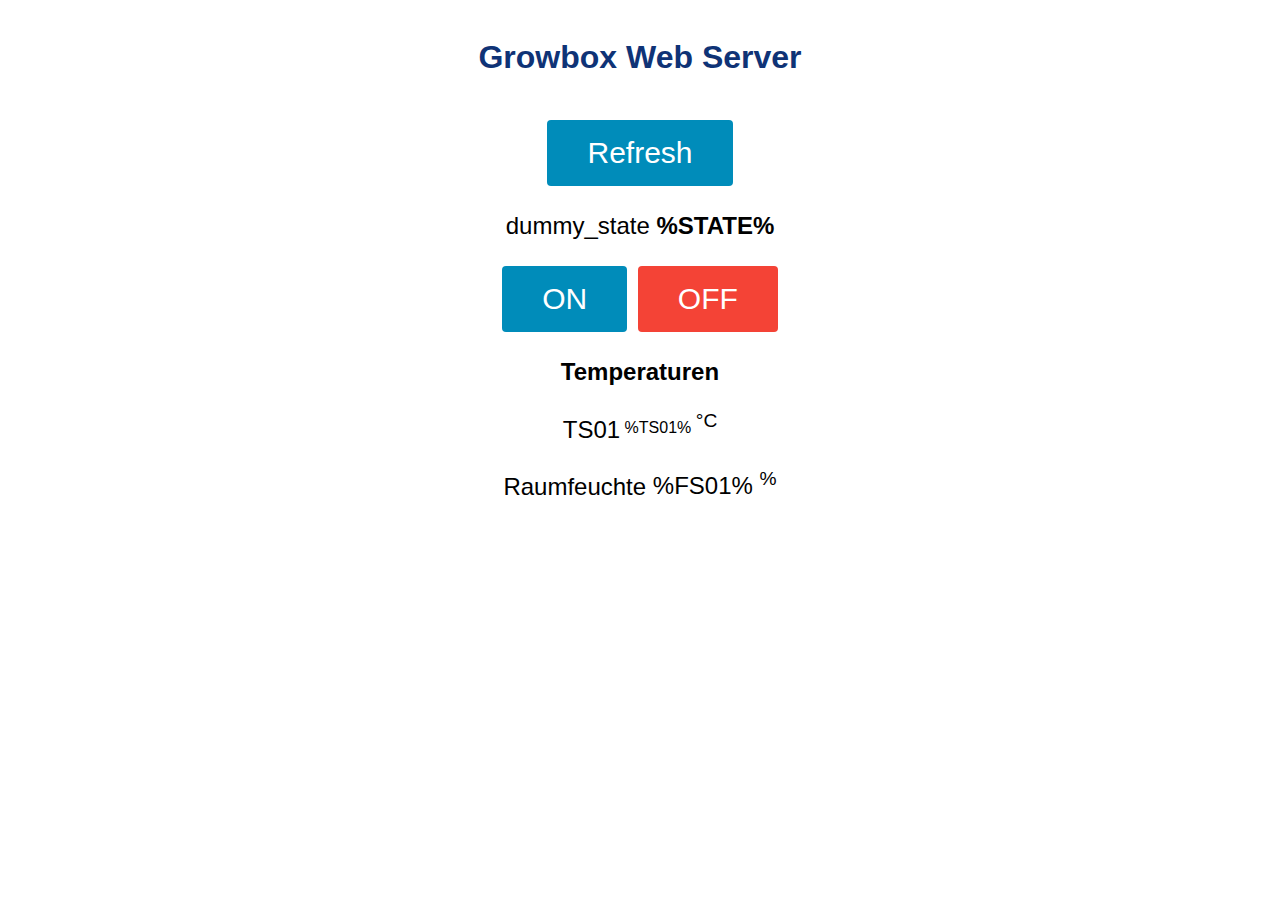
==== ESP8266/data/index.html @ f26ef83e "Update index.html" ====
<!DOCTYPE html>
<!-- 
  Johannes Huber
  https://github.com/joehubi/growbox
-->
<html>
<head>
  <title>Growbox Web Server</title>
  <meta name="viewport" content="width=device-width, initial-scale=1">
  <link rel="icon" href="data:,">
  <link rel="stylesheet" type="text/css" href="style.css">
</head>
<body>
  <h1>Growbox Web Server</h1>
  <p>
	<a href="/"><button class="button button3">Refresh</button></a>
  </p>
  <p>dummy_state<strong> %STATE%</strong></p>
  <p>
    <a href="/on"><button class="button">ON</button></a>
    <a href="/off"><button class="button button2">OFF</button></a>
  </p>
  <p>
    <p><strong>Temperaturen</strong> </p>
    <span class="sensor-labels">TS01</span>
    <span id="TS01">%TS01%</span>
    <sup class="units">&deg;C</sup>
  </p>
  <p>
    <span class="sensor-labels">Raumfeuchte</span>
    <span id="FS01">%FS01%</span>
    <sup class="units">&#37;</sup>
  </p>
</body>
</html>
---- ESP8266/data/style.css ----
/***
   Johannes Huber
   https://github.com/joehubi/growbox
***/

html {
  font-family: Arial;
  display: inline-block;
  margin: 0px auto;
  text-align: center;
}
h1 {
  color: #0F3376;
  padding: 2vh;
}
p {
  font-size: 1.5rem;
}
.button {
  display: inline-block;
  background-color: #008CBA;
  border: none;
  border-radius: 4px;
  color: white;
  padding: 16px 40px;
  text-decoration: none;
  font-size: 30px;
  margin: 2px;
  cursor: pointer;
}
.button2 {
  background-color: #f44336;
}
.units {
  font-size: 1.2rem;
 }
.sensor-labels {
  font-size: 1.5rem;
  vertical-align:middle;
  padding-bottom: 15px;
}
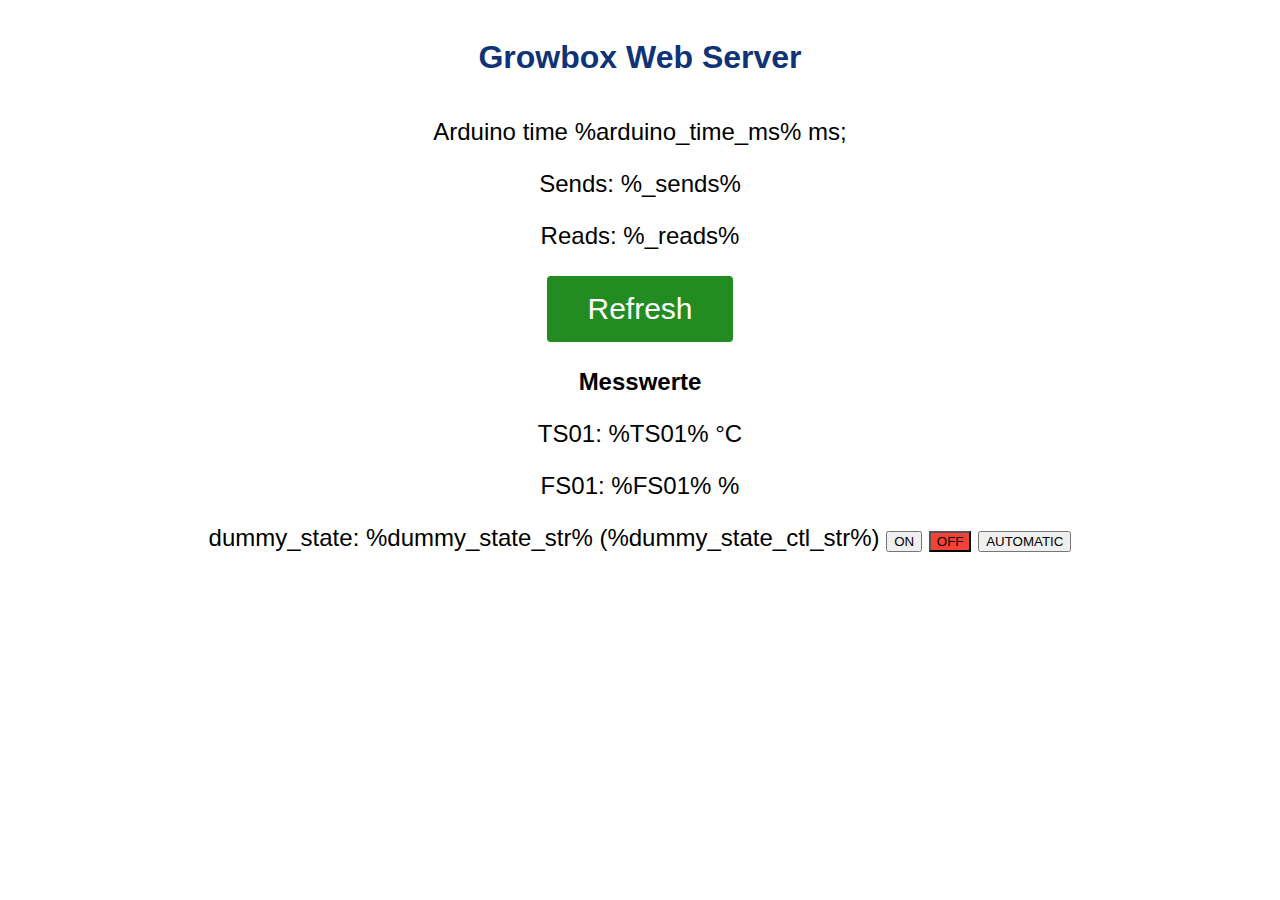
==== commit 4e074269: "Update index.html" ====
--- a/ESP8266/data/index.html
+++ b/ESP8266/data/index.html
@@ -5,31 +5,72 @@
 -->
 <html>
 <head>
-  <title>Growbox Web Server</title>
-  <meta name="viewport" content="width=device-width, initial-scale=1">
-  <link rel="icon" href="data:,">
-  <link rel="stylesheet" type="text/css" href="style.css">
+	<title>Growbox Web Server</title>
+	<meta name="viewport" content="width=device-width, initial-scale=1">
+	<link rel="icon" href="data:,">
+	<link rel="stylesheet" type="text/css" href="style.css">
 </head>
 <body>
-  <h1>Growbox Web Server</h1>
-  <p>
-	<a href="/"><button class="button button3">Refresh</button></a>
-  </p>
-  <p>dummy_state<strong> %STATE%</strong></p>
-  <p>
-    <a href="/on"><button class="button">ON</button></a>
-    <a href="/off"><button class="button button2">OFF</button></a>
-  </p>
-  <p>
-    <p><strong>Temperaturen</strong> </p>
-    <span class="sensor-labels">TS01</span>
-    <span id="TS01">%TS01%</span>
-    <sup class="units">&deg;C</sup>
-  </p>
-  <p>
-    <span class="sensor-labels">Raumfeuchte</span>
-    <span id="FS01">%FS01%</span>
-    <sup class="units">&#37;</sup>
-  </p>
+	<h1>Growbox Web Server</h1>
+	<p>
+		Arduino time
+		<span
+			class="label_1"
+			id="arduino_time_ms">
+			%arduino_time_ms%
+		</span>
+		ms;
+	</p>
+		<p>
+		Sends:
+		<span
+			class="label_1"
+			id="_sends">
+			%_sends%
+		</span>
+	</p>
+		<p>
+		Reads:
+		<span
+			class="label_1"
+			id="_reads">
+			%_reads%
+		</span>
+	</p>
+	<p>
+		<a href="/"><button class="button button3">Refresh</button></a>
+	</p>
+	<p>
+		<strong>Messwerte</strong>
+	</p>
+	<p>
+		TS01:
+		<span 
+			class="label_1"
+			id="TS01">
+			%TS01%
+		</span>
+		&deg;C
+	</p>
+	<p>
+		FS01:
+		<span
+			class="label_1"
+			id="FS01">
+			%FS01%
+		</span>
+		&#37;
+	</p>
+	<p>
+		dummy_state:
+		<span
+			class="label_1">
+			%dummy_state_str% (%dummy_state_ctl_str%)
+		</span>
+		
+		<a href="/b1_on"><button class="button_small">ON</button></a>
+		<a href="/b1_off"><button class="button_small button2">OFF</button></a>
+		<a href="/b1_auto"><button class="button_small button4">AUTOMATIC</button></a>
+	</p>
 </body>
 </html>
--- a/ESP8266/data/style.css
+++ b/ESP8266/data/style.css
@@ -31,6 +31,9 @@
 .button2 {
   background-color: #f44336;
 }
+.button3 {
+  background-color: #228B22;
+}
 .units {
   font-size: 1.2rem;
  }
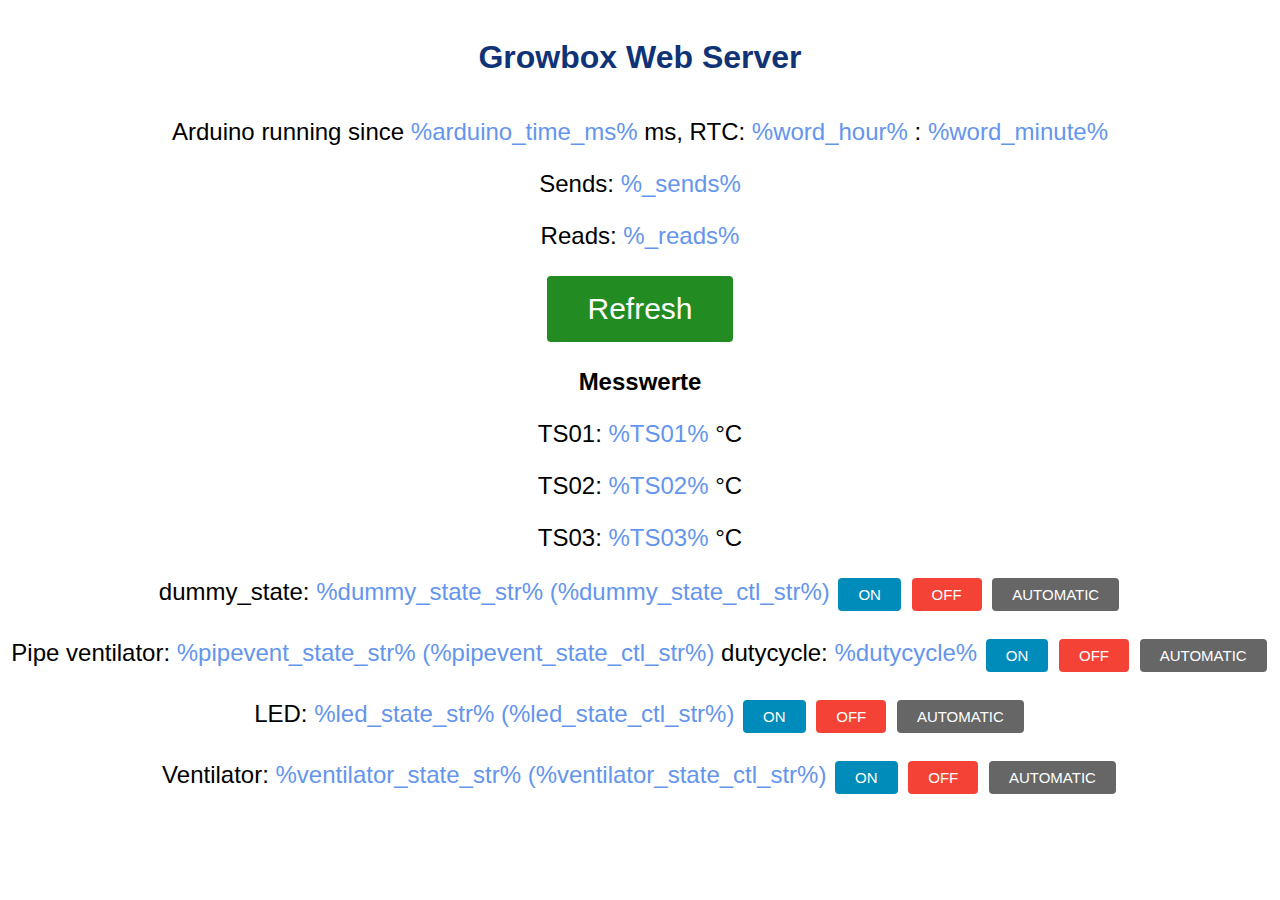
==== commit d7265c60: "Add files via upload" ====
--- a/ESP8266/data/index.html
+++ b/ESP8266/data/index.html
@@ -13,15 +13,26 @@
 <body>
 	<h1>Growbox Web Server</h1>
 	<p>
-		Arduino time
+		Arduino running since 
 		<span
 			class="label_1"
 			id="arduino_time_ms">
 			%arduino_time_ms%
 		</span>
-		ms;
+		ms, RTC:
+		<span
+			class="label_1"
+			id="word_hour">
+			%word_hour%
+		</span>
+		:
+		<span
+			class="label_1"
+			id="word_minute">
+			%word_minute%
+		</span>
 	</p>
-		<p>
+	<p>
 		Sends:
 		<span
 			class="label_1"
@@ -29,7 +40,7 @@
 			%_sends%
 		</span>
 	</p>
-		<p>
+	<p>
 		Reads:
 		<span
 			class="label_1"
@@ -53,14 +64,23 @@
 		&deg;C
 	</p>
 	<p>
-		FS01:
-		<span
+		TS02:
+		<span 
 			class="label_1"
-			id="FS01">
-			%FS01%
+			id="TS02">
+			%TS02%
 		</span>
-		&#37;
+		&deg;C
 	</p>
+	<p>
+		TS03:
+		<span 
+			class="label_1"
+			id="TS03">
+			%TS03%
+		</span>
+		&deg;C
+	</p>	
 	<p>
 		dummy_state:
 		<span
@@ -72,5 +92,43 @@
 		<a href="/b1_off"><button class="button_small button2">OFF</button></a>
 		<a href="/b1_auto"><button class="button_small button4">AUTOMATIC</button></a>
 	</p>
+	<p>
+		Pipe ventilator:
+		<span
+			class="label_1">
+			%pipevent_state_str% (%pipevent_state_ctl_str%)
+		</span>
+		dutycycle:
+		<span
+			class="label_1"
+			id="dutycycle">
+			%dutycycle%
+		</span>		
+		<a href="/b2_on"><button class="button_small">ON</button></a>
+		<a href="/b2_off"><button class="button_small button2">OFF</button></a>
+		<a href="/b2_auto"><button class="button_small button4">AUTOMATIC</button></a>
+	</p>
+	<p>
+		LED:
+		<span
+			class="label_1">
+			%led_state_str% (%led_state_ctl_str%)
+		</span>
+		
+		<a href="/b3_on"><button class="button_small">ON</button></a>
+		<a href="/b3_off"><button class="button_small button2">OFF</button></a>
+		<a href="/b3_auto"><button class="button_small button4">AUTOMATIC</button></a>
+	</p>
+	<p>
+		Ventilator:
+		<span
+			class="label_1">
+			%ventilator_state_str% (%ventilator_state_ctl_str%)
+		</span>
+		
+		<a href="/b4_on"><button class="button_small">ON</button></a>
+		<a href="/b4_off"><button class="button_small button2">OFF</button></a>
+		<a href="/b4_auto"><button class="button_small button4">AUTOMATIC</button></a>
+	</p>	
 </body>
 </html>
--- a/ESP8266/data/style.css
+++ b/ESP8266/data/style.css
@@ -28,17 +28,32 @@
   margin: 2px;
   cursor: pointer;
 }
+.button_small {
+  display: inline-block;
+  background-color: #008CBA;
+  border: none;
+  border-radius: 4px;
+  color: white;
+  padding: 8px 20px;
+  text-decoration: none;
+  font-size: 15px;
+  margin: 2px;
+  cursor: pointer;
+}
 .button2 {
   background-color: #f44336;
 }
 .button3 {
   background-color: #228B22;
 }
-.units {
-  font-size: 1.2rem;
+.button4 {
+  background-color: #666666;
+}
+.label_2 {
+  font-size: 1.5rem;
  }
-.sensor-labels {
+.label_1 {
   font-size: 1.5rem;
-  vertical-align:middle;
   padding-bottom: 15px;
+  color: #6495ED;
 }
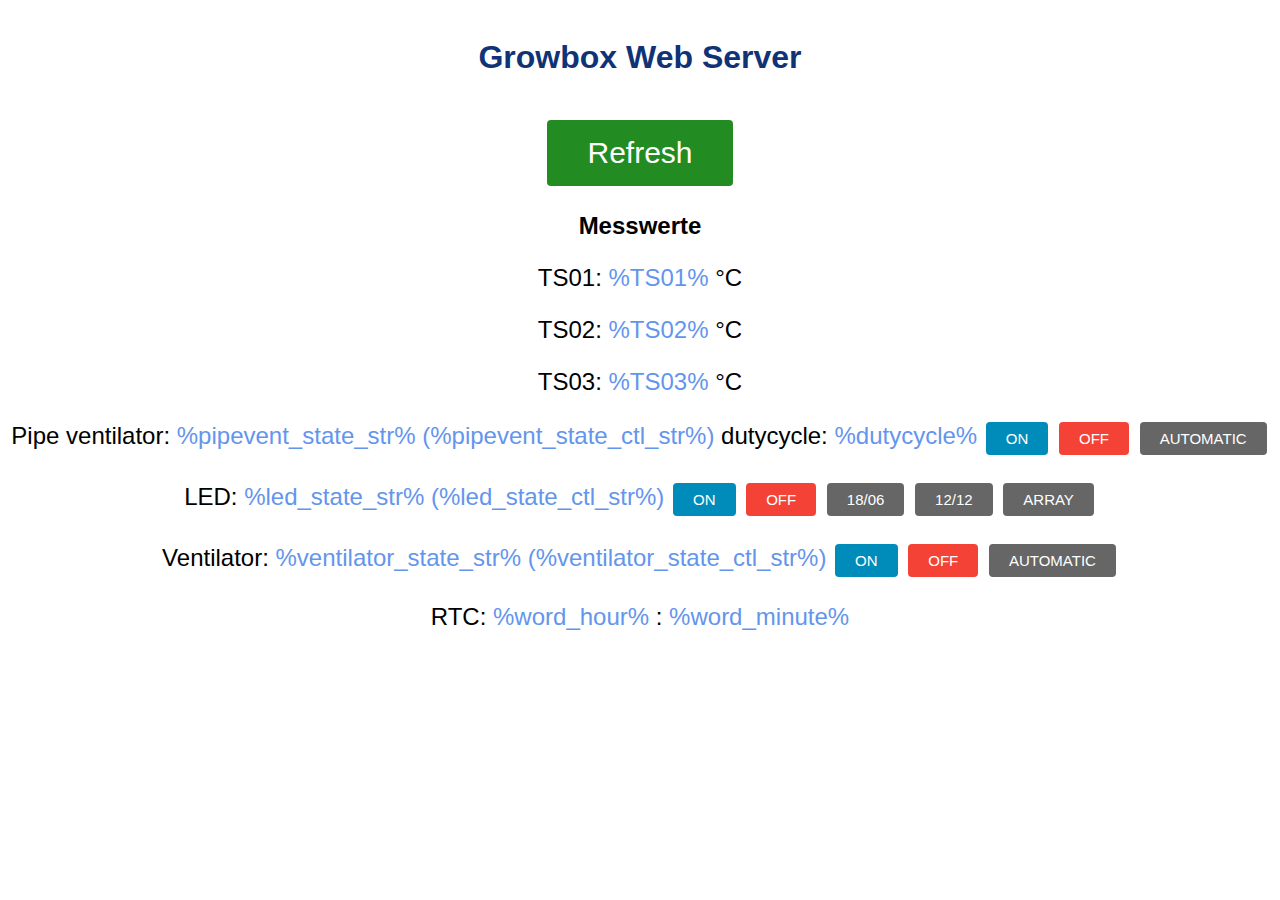
==== commit 1f97e8c3: "Add files via upload" ====
--- a/ESP8266/data/index.html
+++ b/ESP8266/data/index.html
@@ -11,124 +11,114 @@
 	<link rel="stylesheet" type="text/css" href="style.css">
 </head>
 <body>
-	<h1>Growbox Web Server</h1>
-	<p>
-		Arduino running since 
-		<span
-			class="label_1"
-			id="arduino_time_ms">
-			%arduino_time_ms%
-		</span>
-		ms, RTC:
-		<span
-			class="label_1"
-			id="word_hour">
-			%word_hour%
-		</span>
-		:
-		<span
-			class="label_1"
-			id="word_minute">
-			%word_minute%
-		</span>
-	</p>
-	<p>
-		Sends:
-		<span
-			class="label_1"
-			id="_sends">
-			%_sends%
-		</span>
-	</p>
-	<p>
-		Reads:
-		<span
-			class="label_1"
-			id="_reads">
-			%_reads%
-		</span>
-	</p>
-	<p>
-		<a href="/"><button class="button button3">Refresh</button></a>
-	</p>
-	<p>
-		<strong>Messwerte</strong>
-	</p>
-	<p>
-		TS01:
-		<span 
-			class="label_1"
-			id="TS01">
-			%TS01%
-		</span>
-		&deg;C
-	</p>
-	<p>
-		TS02:
-		<span 
-			class="label_1"
-			id="TS02">
-			%TS02%
-		</span>
-		&deg;C
-	</p>
-	<p>
-		TS03:
-		<span 
-			class="label_1"
-			id="TS03">
-			%TS03%
-		</span>
-		&deg;C
-	</p>	
-	<p>
-		dummy_state:
-		<span
-			class="label_1">
-			%dummy_state_str% (%dummy_state_ctl_str%)
-		</span>
+
+    <div id="obererBereich">
+
+		<h1>Growbox Web Server</h1>
+
+		<p>
+			<a href="/"><button class="button button3">Refresh</button></a>
+		</p>
+		<p>
+			<strong>Messwerte</strong>
+		</p>
+		<p>
+			TS01:
+			<span 
+				class="label_1"
+				id="TS01">
+				%TS01%
+			</span>
+			&deg;C
+		</p>
+		<p>
+			TS02:
+			<span 
+				class="label_1"
+				id="TS02">
+				%TS02%
+			</span>
+			&deg;C
+		</p>
+		<p>
+			TS03:
+			<span 
+				class="label_1"
+				id="TS03">
+				%TS03%
+			</span>
+			&deg;C
+		</p>	
+		<!-- 
+		<p>
+			dummy_state:
+			<span
+				class="label_1">
+				%dummy_state_str% (%dummy_state_ctl_str%)
+			</span>
+			
+			<a href="/b1_on"><button class="button_small">ON</button></a>
+			<a href="/b1_off"><button class="button_small button2">OFF</button></a>
+			<a href="/b1_auto"><button class="button_small button4">AUTOMATIC</button></a>
+		</p>
+		-->
+		<p>
+			Pipe ventilator:
+			<span
+				class="label_1">
+				%pipevent_state_str% (%pipevent_state_ctl_str%)
+			</span>
+			dutycycle:
+			<span
+				class="label_1"
+				id="dutycycle">
+				%dutycycle%
+			</span>		
+			<a href="/b2_on"><button class="button_small">ON</button></a>
+			<a href="/b2_off"><button class="button_small button2">OFF</button></a>
+			<a href="/b2_auto"><button class="button_small button4">AUTOMATIC</button></a>
+		</p>
+		<p>
+			LED:
+			<span
+				class="label_1">
+				%led_state_str% (%led_state_ctl_str%)
+			</span>
+			
+			<a href="/b3_on"><button class="button_small">ON</button></a>
+			<a href="/b3_off"><button class="button_small button2">OFF</button></a>
+			<a href="/b3_1806"><button class="button_small button4">18/06</button></a>
+			<a href="/b3_1212"><button class="button_small button4">12/12</button></a>
+			<a href="/b3_array"><button class="button_small button4">ARRAY</button></a>
+		</p>
+		<p>
+			Ventilator:
+			<span
+				class="label_1">
+				%ventilator_state_str% (%ventilator_state_ctl_str%)
+			</span>
+			
+			<a href="/b4_on"><button class="button_small">ON</button></a>
+			<a href="/b4_off"><button class="button_small button2">OFF</button></a>
+			<a href="/b4_auto"><button class="button_small button4">AUTOMATIC</button></a>
+		</p>	
 		
-		<a href="/b1_on"><button class="button_small">ON</button></a>
-		<a href="/b1_off"><button class="button_small button2">OFF</button></a>
-		<a href="/b1_auto"><button class="button_small button4">AUTOMATIC</button></a>
-	</p>
-	<p>
-		Pipe ventilator:
-		<span
-			class="label_1">
-			%pipevent_state_str% (%pipevent_state_ctl_str%)
-		</span>
-		dutycycle:
-		<span
-			class="label_1"
-			id="dutycycle">
-			%dutycycle%
-		</span>		
-		<a href="/b2_on"><button class="button_small">ON</button></a>
-		<a href="/b2_off"><button class="button_small button2">OFF</button></a>
-		<a href="/b2_auto"><button class="button_small button4">AUTOMATIC</button></a>
-	</p>
-	<p>
-		LED:
-		<span
-			class="label_1">
-			%led_state_str% (%led_state_ctl_str%)
-		</span>
-		
-		<a href="/b3_on"><button class="button_small">ON</button></a>
-		<a href="/b3_off"><button class="button_small button2">OFF</button></a>
-		<a href="/b3_auto"><button class="button_small button4">AUTOMATIC</button></a>
-	</p>
-	<p>
-		Ventilator:
-		<span
-			class="label_1">
-			%ventilator_state_str% (%ventilator_state_ctl_str%)
-		</span>
-		
-		<a href="/b4_on"><button class="button_small">ON</button></a>
-		<a href="/b4_off"><button class="button_small button2">OFF</button></a>
-		<a href="/b4_auto"><button class="button_small button4">AUTOMATIC</button></a>
-	</p>	
+		<p>
+			RTC:
+			<span
+				class="label_1"
+				id="word_hour">
+				%word_hour%
+			</span>
+			:
+			<span
+				class="label_1"
+				id="word_minute">
+				%word_minute%
+			</span>
+		</p>
+	
+	</div>
+	
 </body>
 </html>
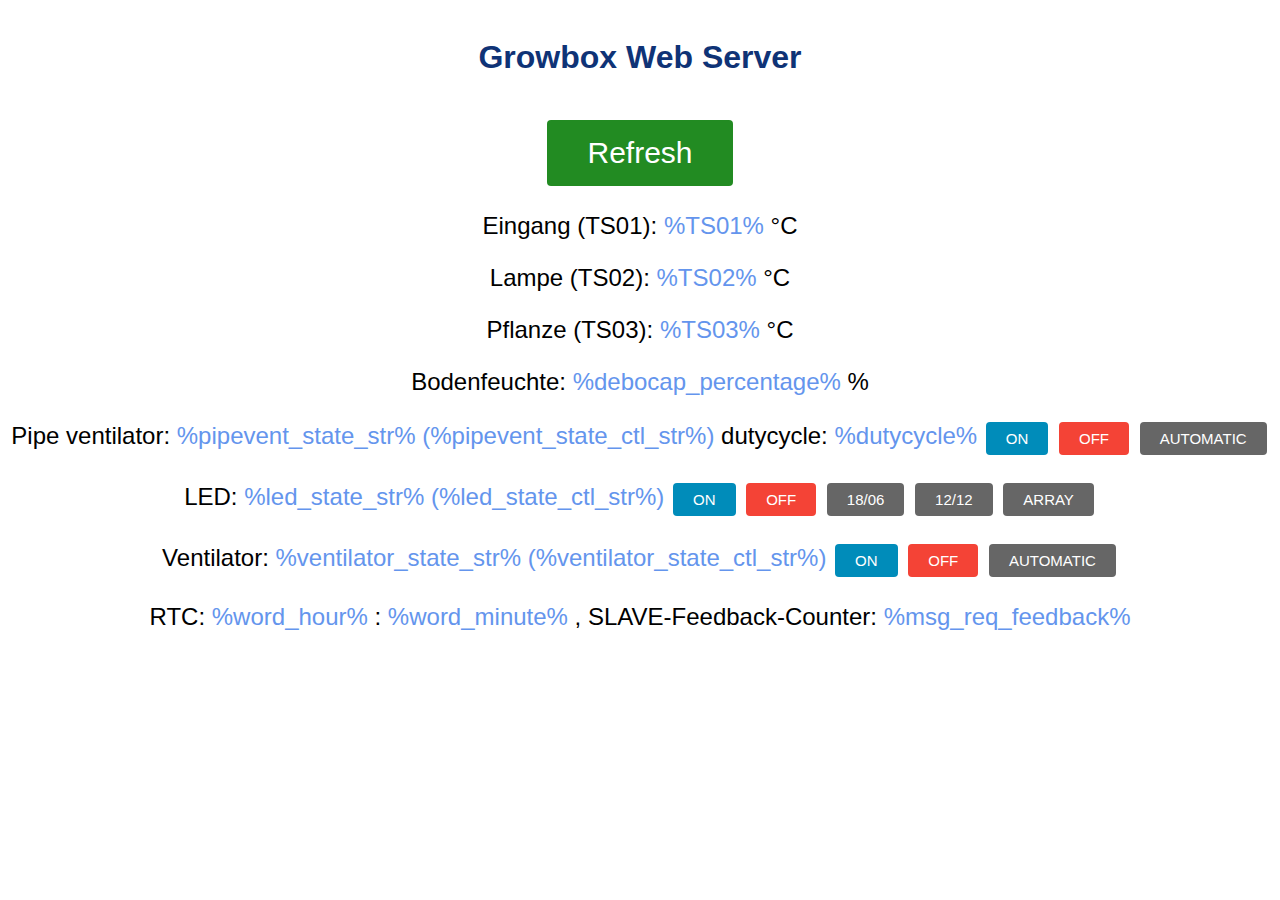
==== commit 112d61a7: "Add files via upload" ====
--- a/ESP8266/data/index.html
+++ b/ESP8266/data/index.html
@@ -20,10 +20,7 @@
 			<a href="/"><button class="button button3">Refresh</button></a>
 		</p>
 		<p>
-			<strong>Messwerte</strong>
-		</p>
-		<p>
-			TS01:
+			Eingang (TS01):
 			<span 
 				class="label_1"
 				id="TS01">
@@ -32,7 +29,7 @@
 			&deg;C
 		</p>
 		<p>
-			TS02:
+			Lampe (TS02):
 			<span 
 				class="label_1"
 				id="TS02">
@@ -41,14 +38,23 @@
 			&deg;C
 		</p>
 		<p>
-			TS03:
+			Pflanze (TS03):
 			<span 
 				class="label_1"
 				id="TS03">
 				%TS03%
 			</span>
 			&deg;C
-		</p>	
+		</p>
+		<p>
+			Bodenfeuchte:
+			<span
+				class="label_1"
+				id="debocap_percentage">
+				%debocap_percentage%
+			</span>
+			 %
+		</p>		
 		<!-- 
 		<p>
 			dummy_state:
@@ -116,6 +122,12 @@
 				id="word_minute">
 				%word_minute%
 			</span>
+			, SLAVE-Feedback-Counter: 
+			<span
+				class="label_1"
+				id="msg_req_feedback">
+				%msg_req_feedback%
+			</span>			
 		</p>
 	
 	</div>
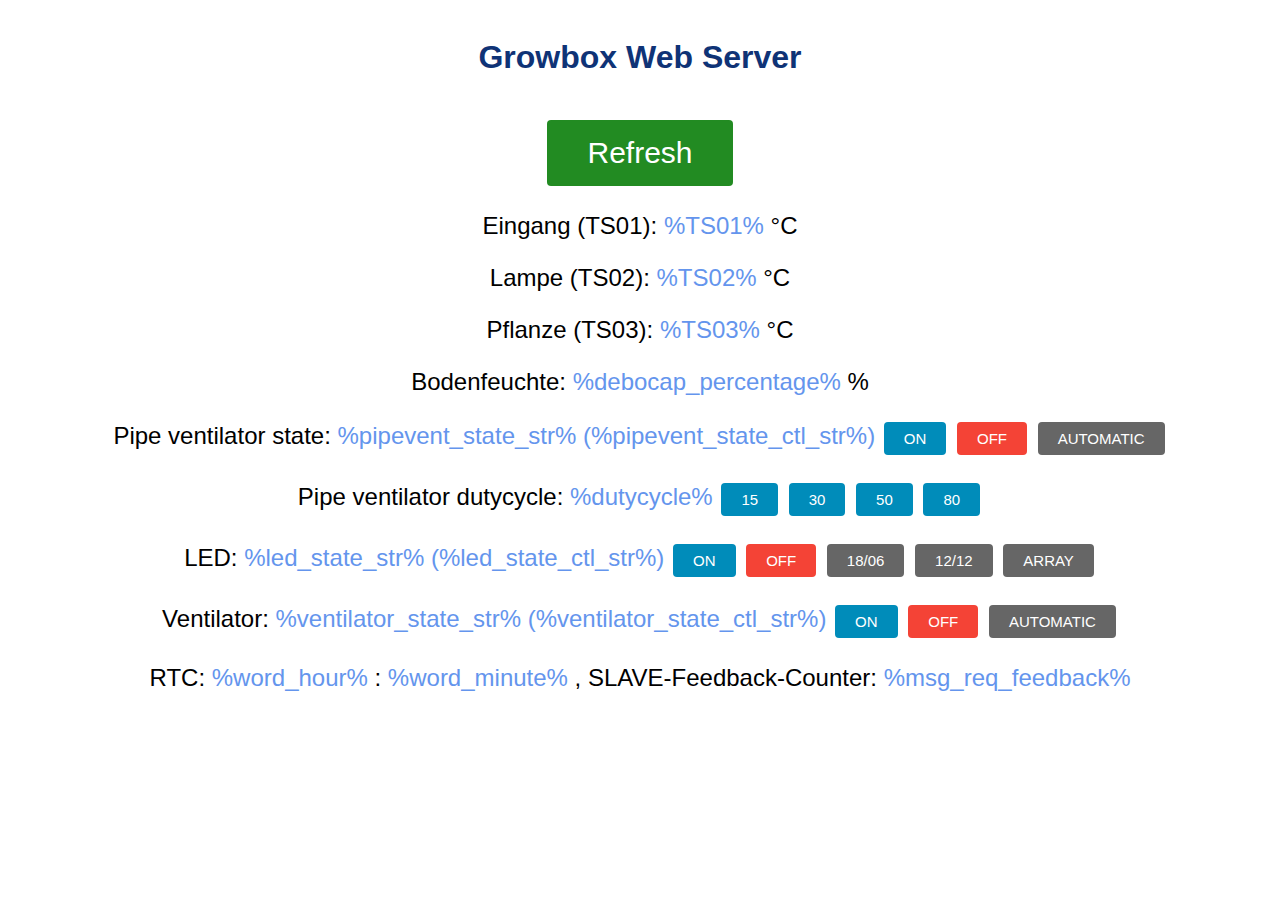
==== commit 6e06e838: "Add files via upload" ====
--- a/ESP8266/data/index.html
+++ b/ESP8266/data/index.html
@@ -2,6 +2,7 @@
 <!-- 
   Johannes Huber
   https://github.com/joehubi/growbox
+  10.05.2024
 -->
 <html>
 <head>
@@ -69,20 +70,26 @@
 		</p>
 		-->
 		<p>
-			Pipe ventilator:
+			Pipe ventilator state:
 			<span
 				class="label_1">
 				%pipevent_state_str% (%pipevent_state_ctl_str%)
 			</span>
-			dutycycle:
+			<a href="/b21_on"><button class="button_small">ON</button></a>
+			<a href="/b21_off"><button class="button_small button2">OFF</button></a>
+			<a href="/b21_on_intervall"><button class="button_small button4">AUTOMATIC</button></a>
+		</p>
+		<p>
+			Pipe ventilator dutycycle:
 			<span
 				class="label_1"
 				id="dutycycle">
 				%dutycycle%
 			</span>		
-			<a href="/b2_on"><button class="button_small">ON</button></a>
-			<a href="/b2_off"><button class="button_small button2">OFF</button></a>
-			<a href="/b2_auto"><button class="button_small button4">AUTOMATIC</button></a>
+			<a href="/b22_15"><button class="button_small">15</button></a>
+			<a href="/b22_30"><button class="button_small">30</button></a>
+			<a href="/b22_50"><button class="button_small">50</button></a>
+			<a href="/b22_80"><button class="button_small">80</button></a>		
 		</p>
 		<p>
 			LED:
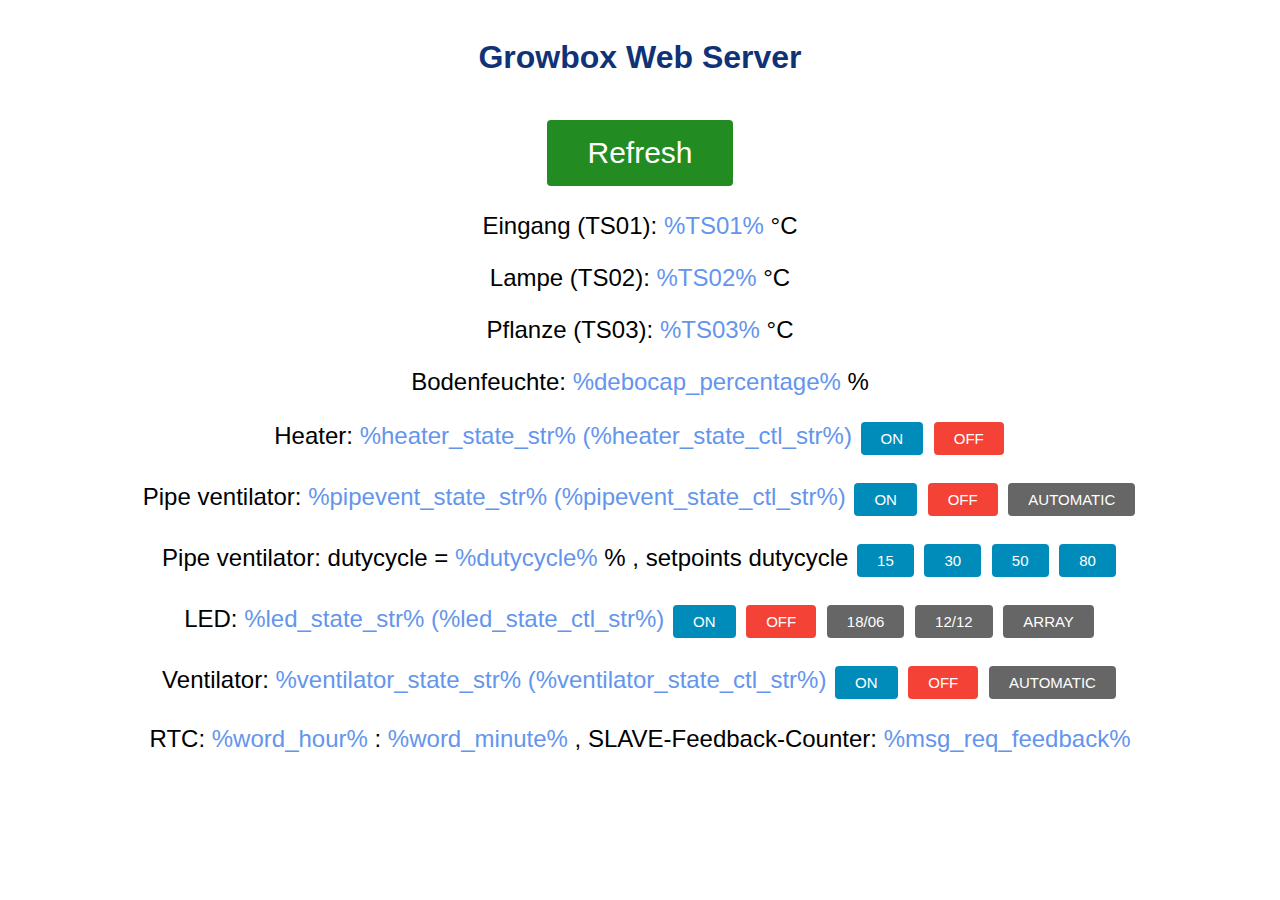
==== commit 3d03f46d: "Add files via upload" ====
--- a/ESP8266/data/index.html
+++ b/ESP8266/data/index.html
@@ -54,23 +54,19 @@
 				id="debocap_percentage">
 				%debocap_percentage%
 			</span>
-			 %
+			 &#037
 		</p>		
-		<!-- 
 		<p>
-			dummy_state:
+			Heater:
 			<span
 				class="label_1">
-				%dummy_state_str% (%dummy_state_ctl_str%)
-			</span>
-			
+				%heater_state_str% (%heater_state_ctl_str%)
+			</span>		
 			<a href="/b1_on"><button class="button_small">ON</button></a>
 			<a href="/b1_off"><button class="button_small button2">OFF</button></a>
-			<a href="/b1_auto"><button class="button_small button4">AUTOMATIC</button></a>
 		</p>
-		-->
 		<p>
-			Pipe ventilator state:
+			Pipe ventilator:
 			<span
 				class="label_1">
 				%pipevent_state_str% (%pipevent_state_ctl_str%)
@@ -80,12 +76,13 @@
 			<a href="/b21_on_intervall"><button class="button_small button4">AUTOMATIC</button></a>
 		</p>
 		<p>
-			Pipe ventilator dutycycle:
+			Pipe ventilator: dutycycle = 
 			<span
 				class="label_1"
 				id="dutycycle">
 				%dutycycle%
-			</span>		
+			</span>				
+			 &#037 , setpoints dutycycle 
 			<a href="/b22_15"><button class="button_small">15</button></a>
 			<a href="/b22_30"><button class="button_small">30</button></a>
 			<a href="/b22_50"><button class="button_small">50</button></a>
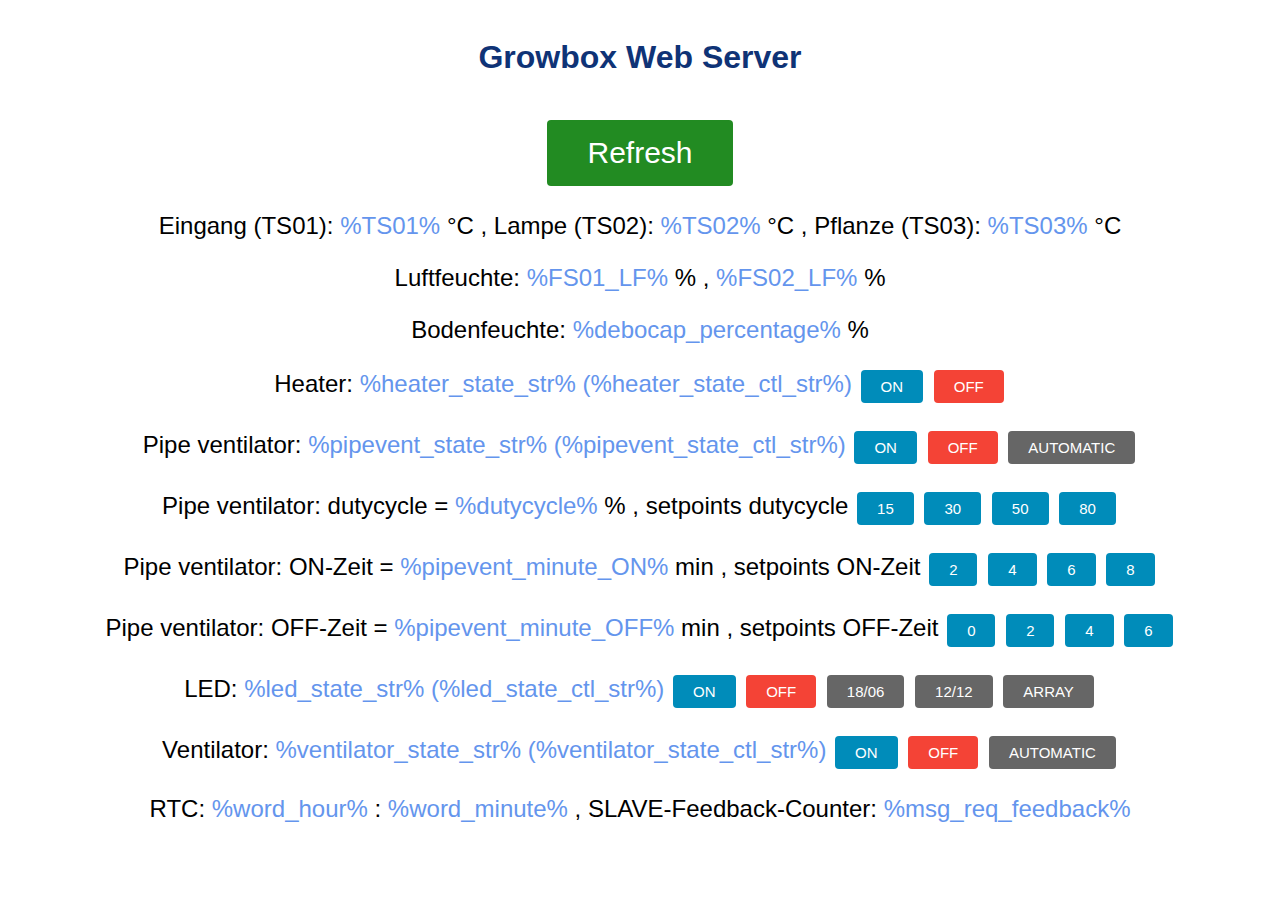
==== commit 4c426ca5: "Sync with github" ====
--- a/ESP8266/data/index.html
+++ b/ESP8266/data/index.html
@@ -2,7 +2,7 @@
 <!-- 
   Johannes Huber
   https://github.com/joehubi/growbox
-  10.05.2024
+  11.06.2024
 -->
 <html>
 <head>
@@ -28,8 +28,7 @@
 				%TS01%
 			</span>
 			&deg;C
-		</p>
-		<p>
+			, 
 			Lampe (TS02):
 			<span 
 				class="label_1"
@@ -37,8 +36,7 @@
 				%TS02%
 			</span>
 			&deg;C
-		</p>
-		<p>
+			, 
 			Pflanze (TS03):
 			<span 
 				class="label_1"
@@ -46,6 +44,22 @@
 				%TS03%
 			</span>
 			&deg;C
+		</p>
+		<p>
+			Luftfeuchte:
+			<span
+				class="label_1"
+				id="FS01_LF">
+				%FS01_LF%
+			</span>
+			 &#037
+			, 
+			<span
+				class="label_1"
+				id="FS01_LF">
+				%FS02_LF%
+			</span>
+			 &#037
 		</p>
 		<p>
 			Bodenfeuchte:
@@ -89,6 +103,32 @@
 			<a href="/b22_80"><button class="button_small">80</button></a>		
 		</p>
 		<p>
+			Pipe ventilator: ON-Zeit = 
+			<span
+				class="label_1"
+				id="pipevent_minute_ON">
+				%pipevent_minute_ON%
+			</span>				
+			 min , setpoints ON-Zeit 
+			<a href="/b5_2"><button class="button_small">2</button></a>
+			<a href="/b5_4"><button class="button_small">4</button></a>
+			<a href="/b5_6"><button class="button_small">6</button></a>
+			<a href="/b5_8"><button class="button_small">8</button></a>		
+		</p>
+		<p>
+			Pipe ventilator: OFF-Zeit = 
+			<span
+				class="label_1"
+				id="pipevent_minute_OFF">
+				%pipevent_minute_OFF%
+			</span>				
+			 min , setpoints OFF-Zeit 
+			<a href="/b6_0"><button class="button_small">0</button></a>
+			<a href="/b6_2"><button class="button_small">2</button></a>
+			<a href="/b6_4"><button class="button_small">4</button></a>
+			<a href="/b6_6"><button class="button_small">6</button></a>		
+		</p>
+		<p>
 			LED:
 			<span
 				class="label_1">
@@ -112,7 +152,6 @@
 			<a href="/b4_off"><button class="button_small button2">OFF</button></a>
 			<a href="/b4_auto"><button class="button_small button4">AUTOMATIC</button></a>
 		</p>	
-		
 		<p>
 			RTC:
 			<span
